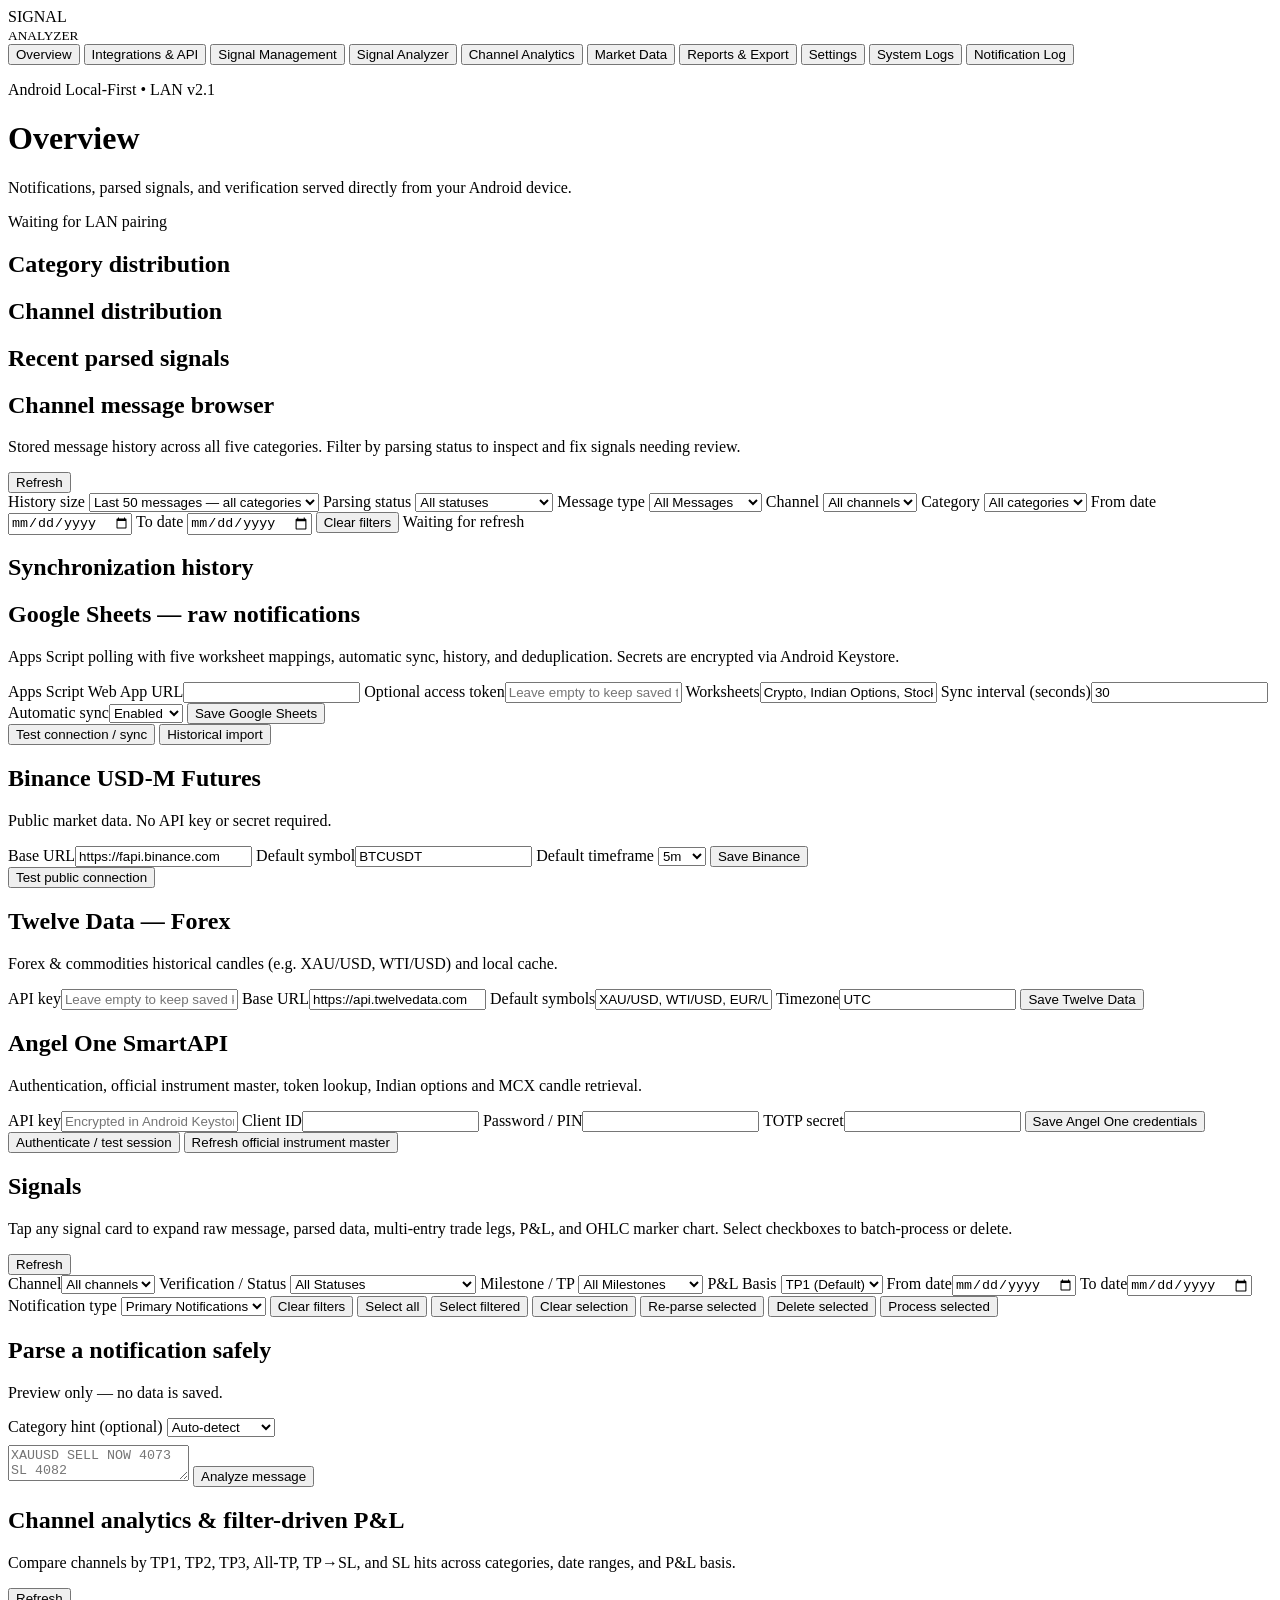
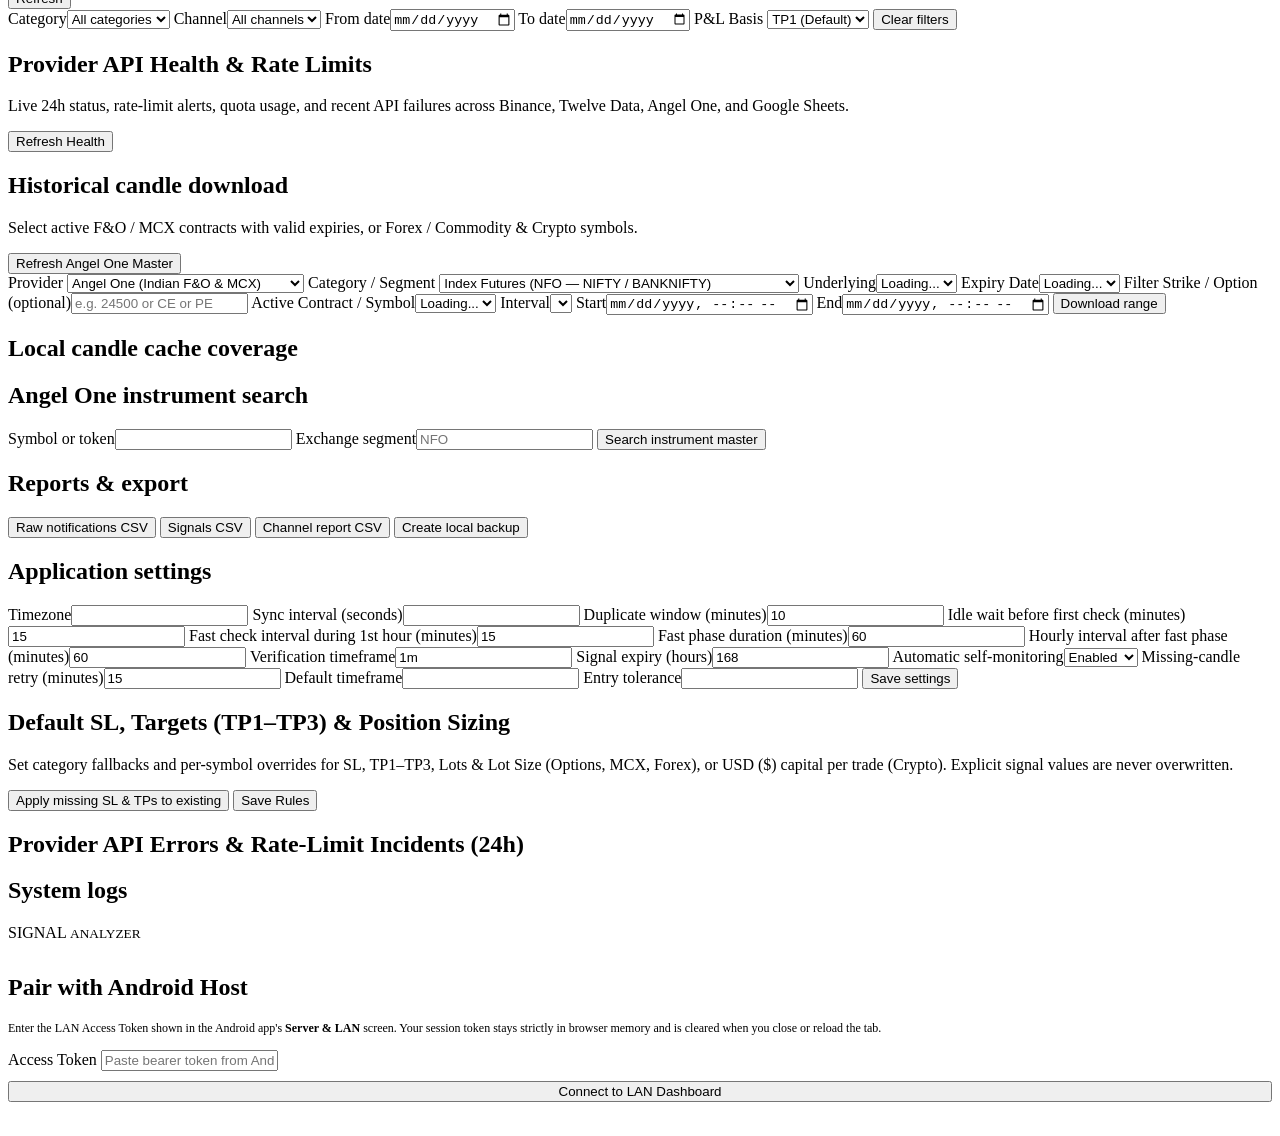
==== app/src/main/assets/dashboard/index.html @ 3a2015b2 "feat(aistudio): implement signal parsing and network utils Add regex-based signal parsing, DNS-over-" ====
<!doctype html>
<html lang="en">
<head>
  <meta charset="utf-8">
  <meta name="viewport" content="width=device-width,initial-scale=1">
  <title>Signal Analyzer — LAN Dashboard</title>
  <link rel="stylesheet" href="/style.css">
</head>
<body>
<aside>
  <div class="brand">SIGNAL<br><small>ANALYZER</small></div>
  <nav>
    <button class="active" data-view="overview">Overview</button>
    <button data-view="integrations">Integrations &amp; API</button>
    <button data-view="signals">Signal Management</button>
    <button data-view="analyzer">Signal Analyzer</button>
    <button data-view="analytics">Channel Analytics</button>
    <button data-view="market">Market Data</button>
    <button data-view="reports">Reports &amp; Export</button>
    <button data-view="settings">Settings</button>
    <button data-view="logs">System Logs</button>
    <button data-view="notifications">Notification Log</button>
  </nav>
  <p class="foot">Android Local-First • LAN v2.1</p>
</aside>

<main>
  <header>
    <div>
      <h1 id="page-title">Overview</h1>
      <p id="sub">Notifications, parsed signals, and verification served directly from your Android device.</p>
    </div>
    <div style="display:flex;align-items:center;gap:10px;flex-wrap:wrap">
      <span id="health">Waiting for LAN pairing</span>
      <button type="button" id="lock-session-btn" class="ch-btn" style="display:none">Lock Session</button>
    </div>
  </header>

  <div id="api-health-banner" class="api-alert-banner" style="display:none"></div>

  <section id="overview" class="view active">
    <div id="metrics" class="metrics"></div>
    <div class="grid">
      <article><h2>Category distribution</h2><div id="categories" class="bars"></div></article>
      <article><h2>Channel distribution</h2><div id="channels" class="bars"></div></article>
    </div>
    <article><h2>Recent parsed signals</h2><div id="recent-signals" class="table-wrap"></div></article>
  </section>

  <section id="notifications" class="view">
    <article>
      <div class="toolbar">
        <div>
          <h2>Channel message browser</h2>
          <p class="muted">Stored message history across all five categories. Filter by parsing status to inspect and fix signals needing review.</p>
        </div>
        <button class="primary" id="refresh-notifications">Refresh</button>
      </div>
      <div class="signal-filters">
        <label>History size
          <select id="notification-limit">
            <option value="50" selected>Last 50 messages — all categories</option>
            <option value="200">Last 200 messages</option>
            <option value="500">Last 500 messages</option>
          </select>
        </label>
        <label>Parsing status
          <select id="notification-parsing-status">
            <option value="">All statuses</option>
            <option value="needs_review">Needs Review</option>
            <option value="parsed">Parsed</option>
            <option value="manually_corrected">Manually Corrected</option>
            <option value="unparsed">Unparsed</option>
          </select>
        </label>
        <label>Message type
          <select id="notification-log-type">
            <option value="all" selected>All Messages</option>
            <option value="primary">Primary Only</option>
            <option value="duplicates">Duplicates</option>
            <option value="updates">Signal Updates</option>
          </select>
        </label>
        <label>Channel
          <select id="notification-channel"><option value="">All channels</option></select>
        </label>
        <label>Category
          <select id="notification-category"><option value="">All categories</option></select>
        </label>
        <label>From date
          <input id="notification-date-from" type="date">
        </label>
        <label>To date
          <input id="notification-date-to" type="date">
        </label>
        <button id="clear-notification-filters">Clear filters</button>
        <span id="notification-status" class="muted">Waiting for refresh</span>
      </div>
      <div id="notifications-table" class="table-wrap"></div>
    </article>
    <article>
      <h2>Synchronization history</h2>
      <div id="notification-sync-history" class="table-wrap"></div>
    </article>
  </section>

  <section id="integrations" class="view">
    <article>
      <h2>Google Sheets — raw notifications</h2>
      <p class="muted">Apps Script polling with five worksheet mappings, automatic sync, history, and deduplication. Secrets are encrypted via Android Keystore.</p>
      <form id="sheets-form" class="form-grid">
        <label>Apps Script Web App URL<input name="apps_script_url" type="url"></label>
        <label>Optional access token<input name="access_token" type="password" placeholder="Leave empty to keep saved token"></label>
        <label>Worksheets<input name="worksheets" value="Crypto, Indian Options, Stock Options, MCX, Forex"></label>
        <label>Sync interval (seconds)<input name="sync_interval_seconds" type="number" min="5" value="30"></label>
        <label>Automatic sync<select name="auto_sync"><option value="true">Enabled</option><option value="false">Disabled</option></select></label>
        <button class="primary">Save Google Sheets</button>
      </form>
      <div class="actions">
        <button id="sheets-test" type="button">Test connection / sync</button>
        <button id="sheets-history" type="button">Historical import</button>
      </div>
      <output id="sheets-result"></output>
    </article>
    <article>
      <h2>Binance USD-M Futures</h2>
      <p class="muted">Public market data. No API key or secret required.</p>
      <form id="binance-config" class="form-grid">
        <label>Base URL<input name="base_url" value="https://fapi.binance.com"></label>
        <label>Default symbol<input name="default_symbol" value="BTCUSDT"></label>
        <label>Default timeframe
          <select name="default_interval">
            <option>1m</option><option>3m</option><option selected>5m</option><option>15m</option>
            <option>30m</option><option>1h</option><option>2h</option><option>4h</option><option>1d</option>
          </select>
        </label>
        <button class="primary">Save Binance</button>
      </form>
      <button id="binance-test" type="button">Test public connection</button>
      <output id="binance-result"></output>
    </article>
    <article>
      <h2>Twelve Data — Forex</h2>
      <p class="muted">Forex &amp; commodities historical candles (e.g. XAU/USD, WTI/USD) and local cache.</p>
      <form id="twelve-form" class="form-grid">
        <label>API key<input name="api_key" type="password" placeholder="Leave empty to keep saved key"></label>
        <label>Base URL<input name="base_url" value="https://api.twelvedata.com"></label>
        <label>Default symbols<input name="symbols" value="XAU/USD, WTI/USD, EUR/USD, GBP/USD, USD/JPY"></label>
        <label>Timezone<input name="timezone" value="UTC"></label>
        <button class="primary">Save Twelve Data</button>
      </form>
      <output id="twelve-result"></output>
    </article>
    <article>
      <h2>Angel One SmartAPI</h2>
      <p class="muted">Authentication, official instrument master, token lookup, Indian options and MCX candle retrieval.</p>
      <form id="angel-form" class="form-grid">
        <label>API key<input name="api_key" type="password" placeholder="Encrypted in Android Keystore"></label>
        <label>Client ID<input name="client_id" type="password"></label>
        <label>Password / PIN<input name="password" type="password"></label>
        <label>TOTP secret<input name="totp_secret" type="password"></label>
        <button class="primary">Save Angel One credentials</button>
      </form>
      <div class="actions">
        <button id="angel-test" type="button">Authenticate / test session</button>
        <button id="master-refresh" type="button">Refresh official instrument master</button>
      </div>
      <output id="angel-result"></output>
    </article>
  </section>

  <section id="signals" class="view">
    <article>
      <div class="toolbar">
        <div>
          <h2>Signals</h2>
          <p class="muted">Tap any signal card to expand raw message, parsed data, multi-entry trade legs, P&amp;L, and OHLC marker chart. Select checkboxes to batch-process or delete.</p>
        </div>
        <button class="primary" id="refresh-signals">Refresh</button>
      </div>
      <div id="category-filters" class="category-filters"></div>
      <div class="signal-filters">
        <label>Channel<select id="channel-filter"><option value="">All channels</option></select></label>
        <label>Verification / Status
          <select id="verification-filter">
            <option value="">All Statuses</option>
            <option value="needs_review">Needs Review (Unparsed)</option>
            <option value="manual_needed">Manual Processing Needed</option>
            <option value="scheduled">Auto-Scheduled (Active)</option>
            <option value="pending">Pending</option>
            <option value="awaiting_market_data">Awaiting Market Data</option>
            <option value="historical_data_missing">No Historical Data</option>
            <option value="entry_hit">Entry Hit</option>
            <option value="target_hit">TP Hit (Target Hit)</option>
            <option value="stop_loss_hit">SL Hit (Stop Loss Hit)</option>
            <option value="ambiguous">Ambiguous</option>
          </select>
        </label>
        <label>Milestone / TP
          <select id="tp-filter">
            <option value="">All Milestones</option>
            <option value="tp1_plus">TP1+ Hit</option>
            <option value="tp2_plus">TP2+ Hit</option>
            <option value="tp3_plus">TP3+ Hit</option>
            <option value="all_tps">All TPs Hit</option>
            <option value="tp1_only">TP1 Only</option>
            <option value="tp_then_sl">TP → SL Closed</option>
            <option value="sl_only">SL Hit Only</option>
            <option value="active">Active Monitoring</option>
          </select>
        </label>
        <label>P&amp;L Basis
          <select id="pnl-basis-filter">
            <option value="tp1" selected>TP1 (Default)</option>
            <option value="tp2">TP2</option>
            <option value="tp3">TP3</option>
            <option value="highest_tp">Highest TP</option>
          </select>
        </label>
        <label>From date<input id="signal-date-from" type="date"></label>
        <label>To date<input id="signal-date-to" type="date"></label>
        <label>Notification type
          <select id="notification-type-filter">
            <option value="all">All Notifications</option>
            <option value="primary" selected>Primary Notifications</option>
            <option value="duplicates">Duplicates</option>
            <option value="updates">Signal Updates</option>
          </select>
        </label>
        <button id="clear-signal-filters">Clear filters</button>
        <button id="select-all">Select all</button>
        <button id="select-filtered">Select filtered</button>
        <button id="clear-selection">Clear selection</button>
        <button id="reparse-selected">Re-parse selected</button>
        <button id="delete-selected" class="btn-danger" type="button">Delete selected</button>
        <button class="primary" id="process-selected">Process selected</button>
      </div>
      <div id="signals-pnl-summary" class="pnl-summary-strip"></div>
      <output id="process-result"></output>
      <div id="signals-list" class="signals-accordion"></div>
    </article>
  </section>

  <section id="analyzer" class="view">
    <article>
      <h2>Parse a notification safely</h2>
      <p class="muted">Preview only — no data is saved.</p>
      <div class="signal-filters" style="margin-bottom:8px">
        <label>Category hint (optional)
          <select id="parse-category">
            <option value="">Auto-detect</option>
            <option value="Crypto">Crypto</option>
            <option value="Forex">Forex</option>
            <option value="Indian Options">Indian Options</option>
            <option value="Stock Options">Stock Options</option>
            <option value="MCX">MCX</option>
          </select>
        </label>
      </div>
      <textarea id="parse-message" placeholder="XAUUSD SELL NOW 4073&#10;SL 4082&#10;TP 4065 4058"></textarea>
      <button class="primary" id="parse-preview">Analyze message</button>
      <pre id="parse-output"></pre>
    </article>
  </section>

  <section id="analytics" class="view">
    <article>
      <div class="toolbar">
        <div>
          <h2>Channel analytics &amp; filter-driven P&amp;L</h2>
          <p class="muted">Compare channels by TP1, TP2, TP3, All-TP, TP→SL, and SL hits across categories, date ranges, and P&amp;L basis.</p>
        </div>
        <button class="primary" id="refresh-analytics">Refresh</button>
      </div>
      <div class="signal-filters" style="margin-bottom:10px">
        <label>Category<select id="analytics-category"><option value="">All categories</option></select></label>
        <label>Channel<select id="analytics-channel"><option value="">All channels</option></select></label>
        <label>From date<input id="analytics-date-from" type="date"></label>
        <label>To date<input id="analytics-date-to" type="date"></label>
        <label>P&amp;L Basis
          <select id="analytics-pnl-basis">
            <option value="tp1" selected>TP1 (Default)</option>
            <option value="tp2">TP2</option>
            <option value="tp3">TP3</option>
            <option value="highest_tp">Highest TP</option>
          </select>
        </label>
        <button type="button" id="clear-analytics-filters">Clear filters</button>
      </div>
      <div id="analytics-table" class="table-wrap"></div>
    </article>
  </section>

  <section id="market" class="view">
    <article>
      <div class="toolbar">
        <div>
          <h2>Provider API Health &amp; Rate Limits</h2>
          <p class="muted">Live 24h status, rate-limit alerts, quota usage, and recent API failures across Binance, Twelve Data, Angel One, and Google Sheets.</p>
        </div>
        <button type="button" id="refresh-api-health">Refresh Health</button>
      </div>
      <div id="api-health-panel"></div>
    </article>
    <article>
      <div class="toolbar">
        <div>
          <h2>Historical candle download</h2>
          <p class="muted">Select active F&amp;O / MCX contracts with valid expiries, or Forex / Commodity &amp; Crypto symbols.</p>
        </div>
        <button type="button" id="market-master-refresh">Refresh Angel One Master</button>
      </div>
      <form id="candle-form" class="form-grid">
        <label>Provider
          <select name="provider" id="candle-provider">
            <option value="angel_one">Angel One (Indian F&amp;O &amp; MCX)</option>
            <option value="twelve_data">Twelve Data (Forex &amp; Gold / US Oil)</option>
            <option value="binance">Binance USD-M Futures (Crypto)</option>
          </select>
        </label>
        <label class="ao-field">Category / Segment
          <select id="ao-category">
            <option value="NFO|FUTIDX">Index Futures (NFO — NIFTY / BANKNIFTY)</option>
            <option value="NFO|OPTIDX">Index Options (NFO — CE / PE)</option>
            <option value="NFO|FUTSTK">Stock Futures (NFO)</option>
            <option value="NFO|OPTSTK">Stock Options (NFO)</option>
            <option value="MCX|FUTCOM">MCX Commodity Futures (CRUDEOIL / GOLD / SILVER)</option>
            <option value="MCX|OPTFUT">MCX Commodity Options (CE / PE)</option>
            <option value="BFO|FUTIDX">BSE Index Futures (BFO — SENSEX)</option>
            <option value="BFO|OPTIDX">BSE Index Options (BFO — SENSEX)</option>
            <option value="NSE|AMXIDX">NSE Spot Indices (NIFTY 50 / BANKNIFTY)</option>
          </select>
        </label>
        <label class="ao-field">Underlying<select id="ao-underlying"><option value="">Loading...</option></select></label>
        <label class="ao-field">Expiry Date<select id="ao-expiry"><option value="">Loading...</option></select></label>
        <label class="ao-field">Filter Strike / Option (optional)<input id="ao-filter" placeholder="e.g. 24500 or CE or PE"></label>
        <label class="ao-field">Active Contract / Symbol<select id="ao-contract"><option value="">Loading...</option></select></label>
        <label class="td-field" style="display:none">Forex / Commodity Symbol
          <select id="td-symbol">
            <optgroup label="Commodities &amp; Metals">
              <option value="XAU/USD">XAU/USD — Gold / US Dollar (XAUUSD)</option>
              <option value="WTI/USD">WTI/USD — US Oil / WTI Crude Spot (USOIL)</option>
              <option value="XBR/USD">XBR/USD — UK Oil / Brent Crude Spot</option>
              <option value="XAG/USD">XAG/USD — Silver / US Dollar (XAGUSD)</option>
            </optgroup>
            <optgroup label="Major Forex Pairs">
              <option value="EUR/USD">EUR/USD — Euro / US Dollar</option>
              <option value="GBP/USD">GBP/USD — British Pound / US Dollar</option>
              <option value="USD/JPY">USD/JPY — US Dollar / Japanese Yen</option>
              <option value="AUD/USD">AUD/USD — Australian Dollar / US Dollar</option>
              <option value="USD/CAD">USD/CAD — US Dollar / Canadian Dollar</option>
              <option value="USD/CHF">USD/CHF — US Dollar / Swiss Franc</option>
              <option value="NZD/USD">NZD/USD — New Zealand Dollar / US Dollar</option>
            </optgroup>
            <optgroup label="Saved Custom Symbols" id="td-custom-group"></optgroup>
          </select>
        </label>
        <label class="bn-field" style="display:none">USDT-M Futures Symbol
          <select id="bn-symbol">
            <option value="BTCUSDT">BTCUSDT — Bitcoin Perpetual</option>
            <option value="ETHUSDT">ETHUSDT — Ethereum Perpetual</option>
            <option value="SOLUSDT">SOLUSDT — Solana Perpetual</option>
            <option value="BNBUSDT">BNBUSDT — BNB Perpetual</option>
            <option value="XRPUSDT">XRPUSDT — XRP Perpetual</option>
            <option value="DOGEUSDT">DOGEUSDT — Dogecoin Perpetual</option>
            <option value="ADAUSDT">ADAUSDT — Cardano Perpetual</option>
            <option value="AVAXUSDT">AVAXUSDT — Avalanche Perpetual</option>
            <option value="LINKUSDT">LINKUSDT — Chainlink Perpetual</option>
            <option value="SUIUSDT">SUIUSDT — Sui Perpetual</option>
          </select>
        </label>
        <label>Interval<select name="interval" id="candle-interval"></select></label>
        <label>Start<input name="start" type="datetime-local"></label>
        <label>End<input name="end" type="datetime-local"></label>
        <input type="hidden" name="symbol" id="resolved-symbol">
        <input type="hidden" name="exchange" id="resolved-exchange">
        <button class="primary">Download range</button>
      </form>
      <p id="resolved-preview" class="muted" style="margin-top:10px;font-size:12px;"></p>
      <output id="candle-result"></output>
      <output id="twelve-usage"></output>
    </article>
    <article><h2>Local candle cache coverage</h2><div id="coverage" class="table-wrap"></div></article>
    <article>
      <h2>Angel One instrument search</h2>
      <form id="instrument-form" class="form-grid">
        <label>Symbol or token<input name="q"></label>
        <label>Exchange segment<input name="exchange" placeholder="NFO"></label>
        <button>Search instrument master</button>
      </form>
      <div id="instruments" class="table-wrap"></div>
    </article>
  </section>

  <section id="reports" class="view">
    <article>
      <h2>Reports &amp; export</h2>
      <div class="actions">
        <button type="button" data-export="raw">Raw notifications CSV</button>
        <button type="button" data-export="signals">Signals CSV</button>
        <button type="button" data-export="channels">Channel report CSV</button>
        <button id="backup" class="primary" type="button">Create local backup</button>
      </div>
      <output id="backup-result"></output>
    </article>
  </section>

  <section id="settings" class="view">
    <article>
      <h2>Application settings</h2>
      <form id="settings-form" class="form-grid">
        <label>Timezone<input name="timezone"></label>
        <label>Sync interval (seconds)<input name="sync_interval_seconds" type="number" min="5"></label>
        <label>Duplicate window (minutes)<input name="duplicate_window_minutes" type="number" min="1" value="10"></label>
        <label>Idle wait before first check (minutes)<input name="verification_initial_wait_minutes" type="number" min="0" value="15"></label>
        <label>Fast check interval during 1st hour (minutes)<input name="verification_repeat_minutes" type="number" min="1" value="15"></label>
        <label>Fast phase duration (minutes)<input name="verification_fast_phase_minutes" type="number" min="15" value="60"></label>
        <label>Hourly interval after fast phase (minutes)<input name="verification_extended_interval_minutes" type="number" min="5" value="60"></label>
        <label>Verification timeframe<input name="verification_timeframe" value="1m"></label>
        <label>Signal expiry (hours)<input name="verification_expiry_hours" type="number" min="1" value="168"></label>
        <label>Automatic self-monitoring<select name="automatic_verification_enabled"><option value="true">Enabled</option><option value="false">Disabled</option></select></label>
        <label>Missing-candle retry (minutes)<input name="verification_retry_minutes" type="number" min="1" value="15"></label>
        <label>Default timeframe<input name="default_timeframe"></label>
        <label>Entry tolerance<input name="entry_tolerance" type="number" step="any"></label>
        <button class="primary">Save settings</button>
      </form>
    </article>

    <article>
      <div class="toolbar">
        <div>
          <h2>Default SL, Targets (TP1–TP3) &amp; Position Sizing</h2>
          <p class="muted">Set category fallbacks and per-symbol overrides for SL, TP1–TP3, Lots &amp; Lot Size (Options, MCX, Forex), or USD ($) capital per trade (Crypto). Explicit signal values are never overwritten.</p>
        </div>
        <div class="actions">
          <button type="button" id="apply-default-sl-existing">Apply missing SL &amp; TPs to existing</button>
          <button type="button" class="primary" id="save-default-sl">Save Rules</button>
        </div>
      </div>
      <output id="default-sl-result"></output>
      <div id="default-sl-categories" class="sl-categories-stack"></div>
    </article>
  </section>

  <section id="logs" class="view">
    <article>
      <h2>Provider API Errors &amp; Rate-Limit Incidents (24h)</h2>
      <div id="api-incidents-table" class="table-wrap"></div>
    </article>
    <article>
      <h2>System logs</h2>
      <div id="logs-table" class="table-wrap"></div>
    </article>
  </section>
</main>

<dialog id="parse-review-dialog">
  <div class="toolbar"><h2>Parsed signal review</h2><button id="close-parse-review" type="button">Close</button></div>
  <div id="parse-review"><p class="muted">Loading...</p></div>
</dialog>

<div id="lan-auth-overlay" class="auth-overlay">
  <div class="auth-card">
    <div class="brand" style="padding:0 0 12px">SIGNAL <small>ANALYZER</small></div>
    <h2>Pair with Android Host</h2>
    <p class="muted" style="font-size:12px;margin:0 0 14px">
      Enter the LAN Access Token shown in the Android app's <b>Server &amp; LAN</b> screen.
      Your session token stays strictly in browser memory and is cleared when you close or reload the tab.
    </p>
    <form id="lan-auth-form" style="display:grid;gap:10px">
      <label>Access Token
        <input id="lan-token-input" type="password" autocomplete="off" placeholder="Paste bearer token from Android app" required>
      </label>
      <button type="submit" class="primary" id="lan-pair-submit">Connect to LAN Dashboard</button>
    </form>
    <p id="lan-auth-error" class="red" style="font-size:12px;margin:10px 0 0;min-height:18px"></p>
  </div>
</div>

<script src="/app.js"></script>
</body>
</html>
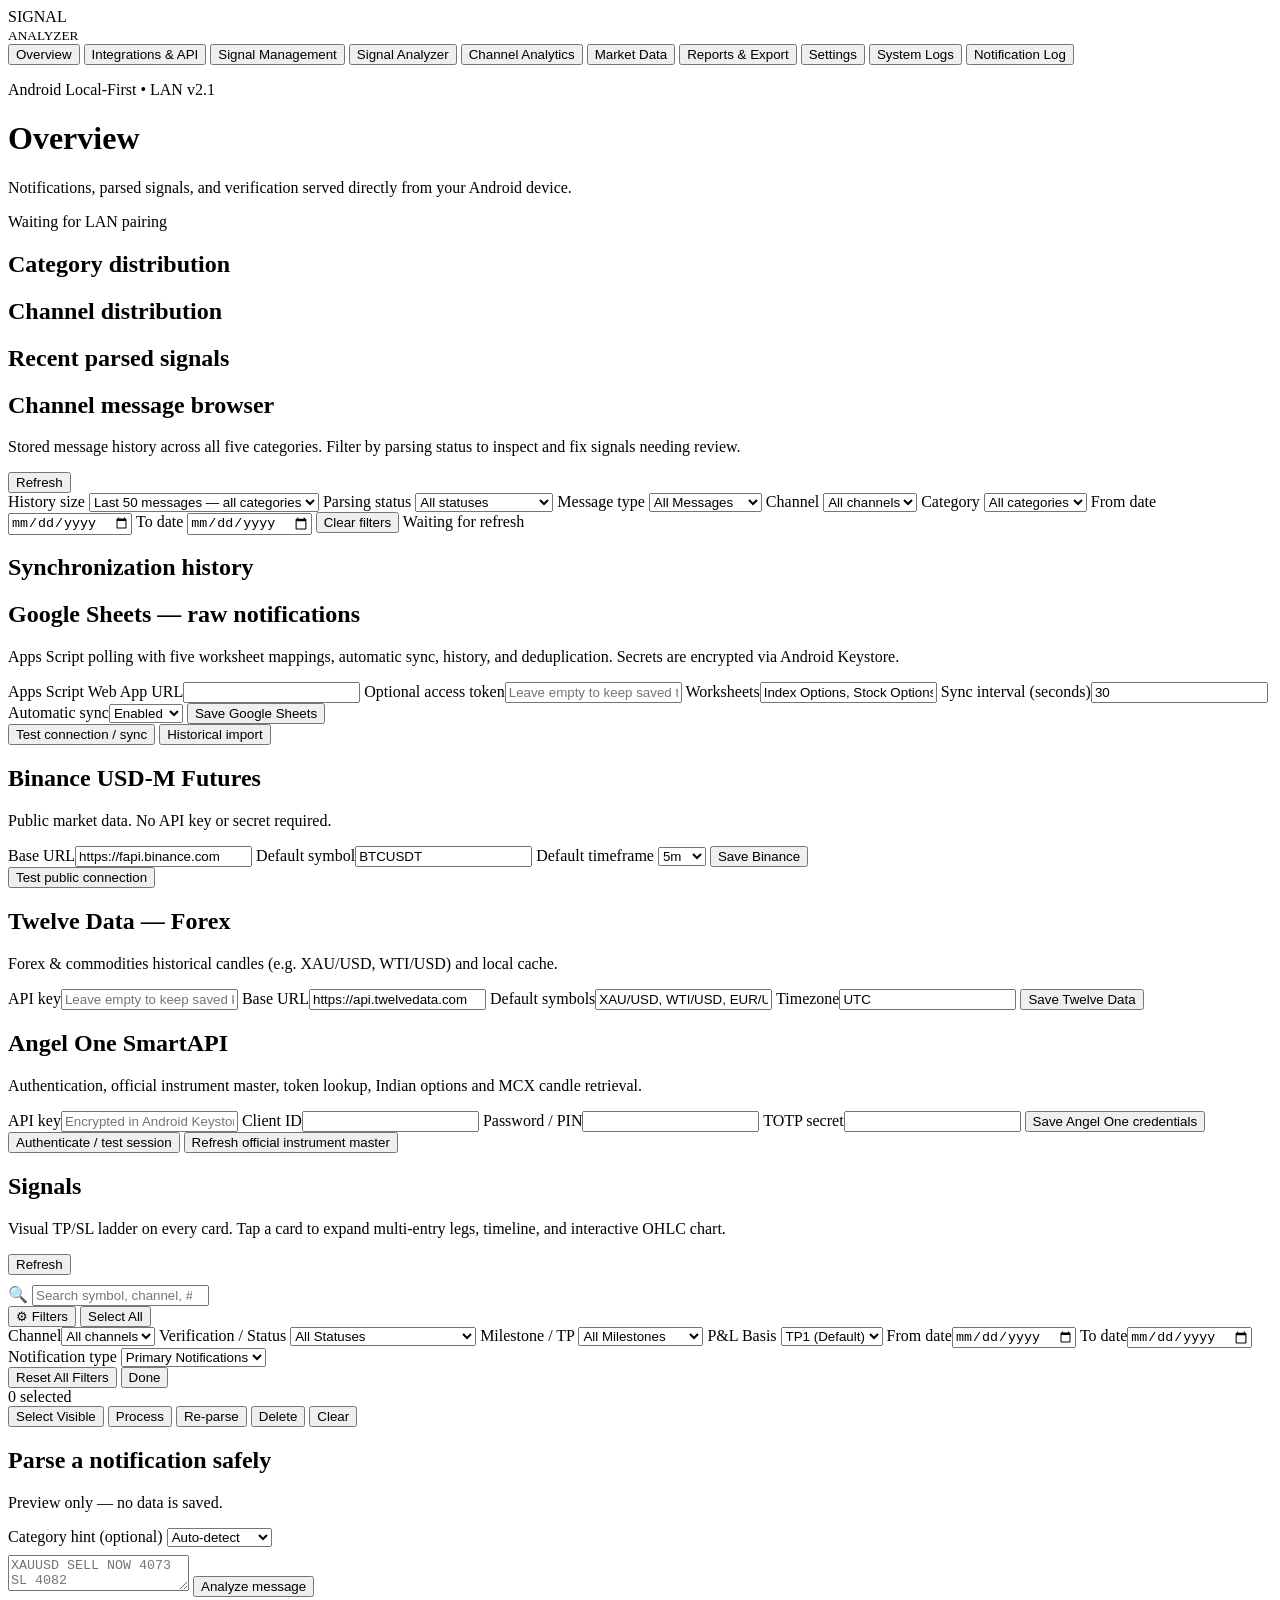
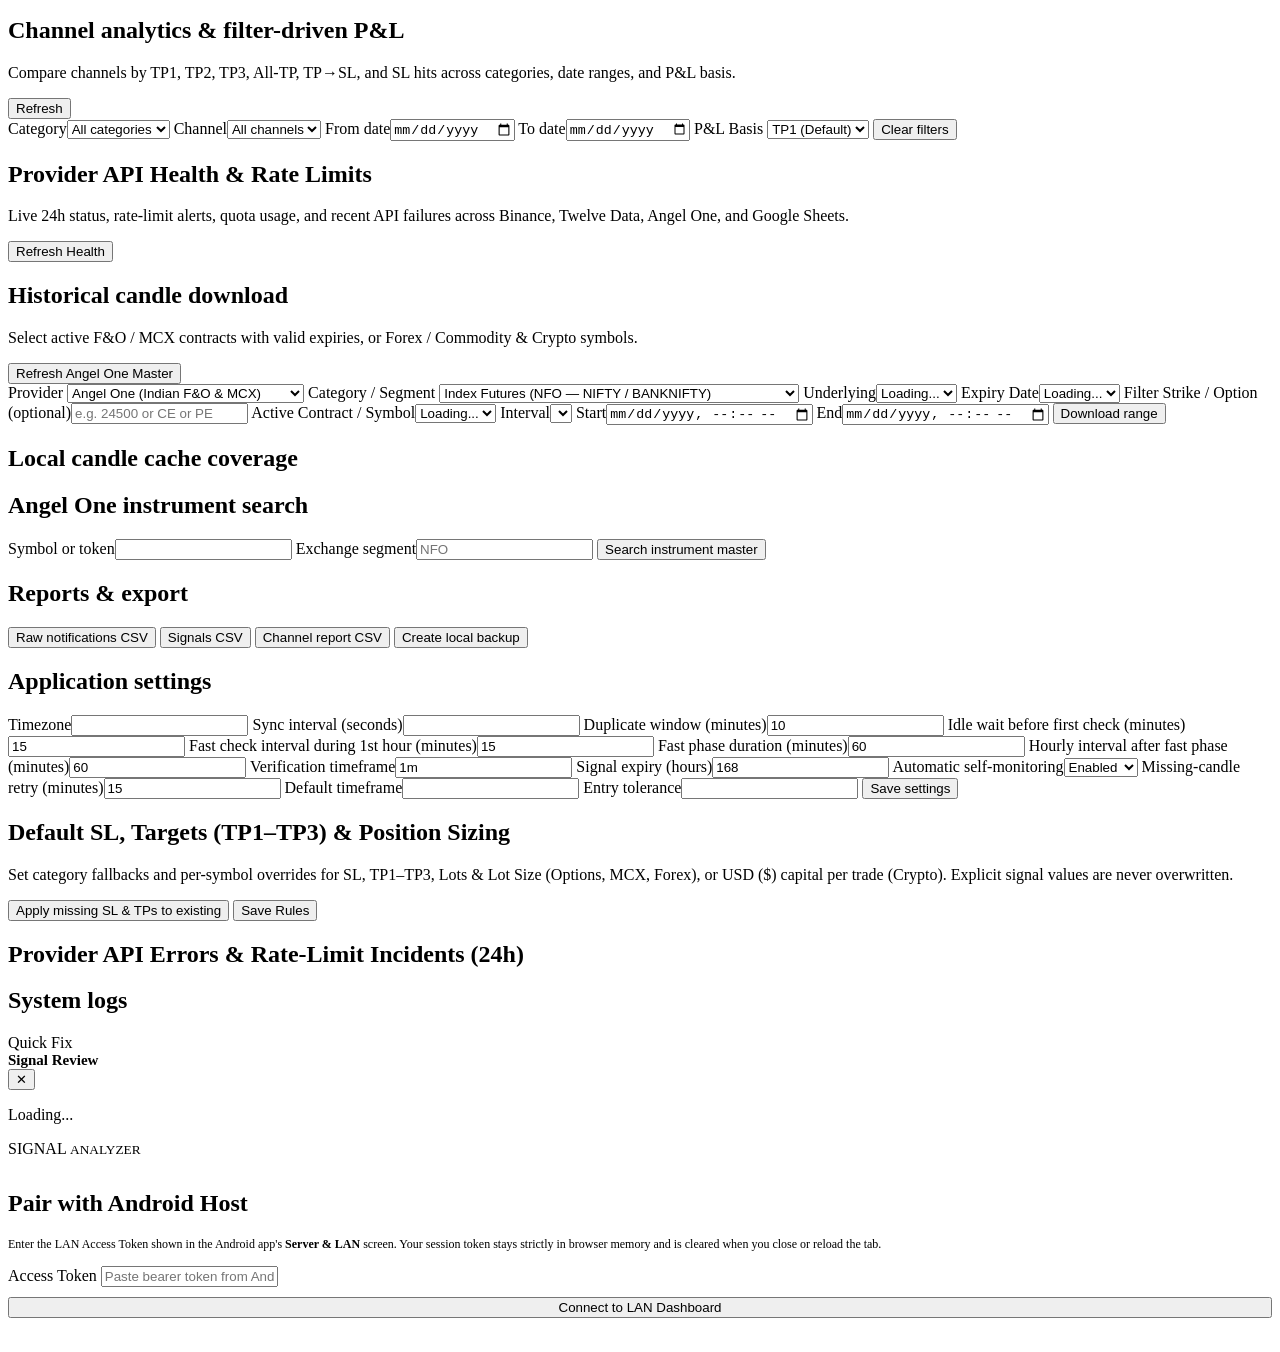
==== commit 2a4e0527: "feat(parser): enhance signal and category management - Update `HybridOptionsParser` with market-pric" ====
--- a/app/src/main/assets/dashboard/index.html
+++ b/app/src/main/assets/dashboard/index.html
@@ -111,7 +111,7 @@
       <form id="sheets-form" class="form-grid">
         <label>Apps Script Web App URL<input name="apps_script_url" type="url"></label>
         <label>Optional access token<input name="access_token" type="password" placeholder="Leave empty to keep saved token"></label>
-        <label>Worksheets<input name="worksheets" value="Crypto, Indian Options, Stock Options, MCX, Forex"></label>
+        <label>Worksheets<input name="worksheets" value="Index Options, Stock Options, MCX, Forex, Crypto"></label>
         <label>Sync interval (seconds)<input name="sync_interval_seconds" type="number" min="5" value="30"></label>
         <label>Automatic sync<select name="auto_sync"><option value="true">Enabled</option><option value="false">Disabled</option></select></label>
         <button class="primary">Save Google Sheets</button>
@@ -170,75 +170,103 @@
   </section>
 
   <section id="signals" class="view">
-    <article>
-      <div class="toolbar">
+    <article class="signals-shell">
+      <div class="toolbar" style="margin-bottom:10px">
         <div>
           <h2>Signals</h2>
-          <p class="muted">Tap any signal card to expand raw message, parsed data, multi-entry trade legs, P&amp;L, and OHLC marker chart. Select checkboxes to batch-process or delete.</p>
-        </div>
-        <button class="primary" id="refresh-signals">Refresh</button>
-      </div>
+          <p class="muted">Visual TP/SL ladder on every card. Tap a card to expand multi-entry legs, timeline, and interactive OHLC chart.</p>
+        </div>
+        <div class="actions">
+          <button type="button" id="open-review-queue-btn" class="review-queue-pill" style="display:none">&#x26A0; Review (<span id="review-queue-count">0</span>)</button>
+          <button class="primary" id="refresh-signals">Refresh</button>
+        </div>
+      </div>
+
       <div id="category-filters" class="category-filters"></div>
-      <div class="signal-filters">
-        <label>Channel<select id="channel-filter"><option value="">All channels</option></select></label>
-        <label>Verification / Status
-          <select id="verification-filter">
-            <option value="">All Statuses</option>
-            <option value="needs_review">Needs Review (Unparsed)</option>
-            <option value="manual_needed">Manual Processing Needed</option>
-            <option value="scheduled">Auto-Scheduled (Active)</option>
-            <option value="pending">Pending</option>
-            <option value="awaiting_market_data">Awaiting Market Data</option>
-            <option value="historical_data_missing">No Historical Data</option>
-            <option value="entry_hit">Entry Hit</option>
-            <option value="target_hit">TP Hit (Target Hit)</option>
-            <option value="stop_loss_hit">SL Hit (Stop Loss Hit)</option>
-            <option value="ambiguous">Ambiguous</option>
-          </select>
-        </label>
-        <label>Milestone / TP
-          <select id="tp-filter">
-            <option value="">All Milestones</option>
-            <option value="tp1_plus">TP1+ Hit</option>
-            <option value="tp2_plus">TP2+ Hit</option>
-            <option value="tp3_plus">TP3+ Hit</option>
-            <option value="all_tps">All TPs Hit</option>
-            <option value="tp1_only">TP1 Only</option>
-            <option value="tp_then_sl">TP → SL Closed</option>
-            <option value="sl_only">SL Hit Only</option>
-            <option value="active">Active Monitoring</option>
-          </select>
-        </label>
-        <label>P&amp;L Basis
-          <select id="pnl-basis-filter">
-            <option value="tp1" selected>TP1 (Default)</option>
-            <option value="tp2">TP2</option>
-            <option value="tp3">TP3</option>
-            <option value="highest_tp">Highest TP</option>
-          </select>
-        </label>
-        <label>From date<input id="signal-date-from" type="date"></label>
-        <label>To date<input id="signal-date-to" type="date"></label>
-        <label>Notification type
-          <select id="notification-type-filter">
-            <option value="all">All Notifications</option>
-            <option value="primary" selected>Primary Notifications</option>
-            <option value="duplicates">Duplicates</option>
-            <option value="updates">Signal Updates</option>
-          </select>
-        </label>
-        <button id="clear-signal-filters">Clear filters</button>
-        <button id="select-all">Select all</button>
-        <button id="select-filtered">Select filtered</button>
-        <button id="clear-selection">Clear selection</button>
-        <button id="reparse-selected">Re-parse selected</button>
-        <button id="delete-selected" class="btn-danger" type="button">Delete selected</button>
-        <button class="primary" id="process-selected">Process selected</button>
-      </div>
-      <div id="signals-pnl-summary" class="pnl-summary-strip"></div>
+
+      <div class="signals-compact-bar">
+        <div class="search-box">
+          <span class="search-ico">&#x1F50D;</span>
+          <input id="signal-search" type="search" placeholder="Search symbol, channel, #id or message...">
+        </div>
+        <button type="button" id="toggle-signal-filters" class="filter-toggle-btn">&#x2699; Filters <span id="active-filter-badge" class="filter-badge" style="display:none">0</span></button>
+        <button type="button" id="select-all">Select All</button>
+        <button type="button" id="clear-signal-filters" style="display:none">Reset</button>
+      </div>
+
+      <div id="active-filter-chips" class="active-filter-chips"></div>
+
+      <div id="signal-filter-drawer" class="filter-drawer">
+        <div class="filter-drawer-grid">
+          <label>Channel<select id="channel-filter"><option value="">All channels</option></select></label>
+          <label>Verification / Status
+            <select id="verification-filter">
+              <option value="">All Statuses</option>
+              <option value="needs_review">Needs Review (Unparsed)</option>
+              <option value="manual_needed">Manual Processing Needed</option>
+              <option value="scheduled">Auto-Scheduled (Active)</option>
+              <option value="pending">Pending</option>
+              <option value="awaiting_market_data">Awaiting Market Data</option>
+              <option value="historical_data_missing">No Historical Data</option>
+              <option value="entry_hit">Entry Hit</option>
+              <option value="target_hit">TP Hit (Target Hit)</option>
+              <option value="stop_loss_hit">SL Hit (Stop Loss Hit)</option>
+              <option value="ambiguous">Ambiguous</option>
+            </select>
+          </label>
+          <label>Milestone / TP
+            <select id="tp-filter">
+              <option value="">All Milestones</option>
+              <option value="tp1_plus">TP1+ Hit</option>
+              <option value="tp2_plus">TP2+ Hit</option>
+              <option value="tp3_plus">TP3+ Hit</option>
+              <option value="all_tps">All TPs Hit</option>
+              <option value="tp1_only">TP1 Only</option>
+              <option value="tp_then_sl">TP → SL Closed</option>
+              <option value="sl_only">SL Hit Only</option>
+              <option value="active">Active Monitoring</option>
+            </select>
+          </label>
+          <label>P&amp;L Basis
+            <select id="pnl-basis-filter">
+              <option value="tp1" selected>TP1 (Default)</option>
+              <option value="tp2">TP2</option>
+              <option value="tp3">TP3</option>
+              <option value="highest_tp">Highest TP</option>
+            </select>
+          </label>
+          <label>From date<input id="signal-date-from" type="date"></label>
+          <label>To date<input id="signal-date-to" type="date"></label>
+          <label>Notification type
+            <select id="notification-type-filter">
+              <option value="all">All Notifications</option>
+              <option value="primary" selected>Primary Notifications</option>
+              <option value="duplicates">Duplicates</option>
+              <option value="updates">Signal Updates</option>
+            </select>
+          </label>
+        </div>
+        <div class="filter-drawer-foot">
+          <button type="button" id="drawer-reset-filters">Reset All Filters</button>
+          <button type="button" class="primary" id="drawer-done-filters">Done</button>
+        </div>
+      </div>
+
+      <div id="signals-pnl-summary" class="pnl-summary-strip sticky-pnl"></div>
       <output id="process-result"></output>
       <div id="signals-list" class="signals-accordion"></div>
     </article>
+
+    <div id="batch-action-bar" class="batch-floating-bar hidden">
+      <span id="batch-count-label" class="batch-count">0 selected</span>
+      <div class="batch-actions">
+        <button type="button" id="select-filtered">Select Visible</button>
+        <button type="button" class="primary" id="process-selected">Process</button>
+        <button type="button" id="reparse-selected">Re-parse</button>
+        <button type="button" id="delete-selected" class="btn-danger">Delete</button>
+        <button type="button" id="clear-selection">Clear</button>
+      </div>
+    </div>
   </section>
 
   <section id="analyzer" class="view">
@@ -249,11 +277,11 @@
         <label>Category hint (optional)
           <select id="parse-category">
             <option value="">Auto-detect</option>
-            <option value="Crypto">Crypto</option>
-            <option value="Forex">Forex</option>
-            <option value="Indian Options">Indian Options</option>
+            <option value="Index Options">Index Options</option>
             <option value="Stock Options">Stock Options</option>
             <option value="MCX">MCX</option>
+            <option value="Forex">Forex</option>
+            <option value="Crypto">Crypto</option>
           </select>
         </label>
       </div>
@@ -454,10 +482,22 @@
   </section>
 </main>
 
-<dialog id="parse-review-dialog">
-  <div class="toolbar"><h2>Parsed signal review</h2><button id="close-parse-review" type="button">Close</button></div>
-  <div id="parse-review"><p class="muted">Loading...</p></div>
-</dialog>
+<div id="review-drawer-backdrop" class="review-drawer-backdrop">
+  <aside id="review-drawer" class="review-drawer" aria-label="Quick Fix &amp; Review Drawer">
+    <div class="review-drawer-head">
+      <div class="review-drawer-title-group">
+        <span id="review-drawer-badge" class="pill badge-orange">Quick Fix</span>
+        <h2 id="review-drawer-title" style="margin:0;font-size:15px">Signal Review</h2>
+      </div>
+      <div class="review-drawer-nav">
+        <button type="button" id="review-prev-btn" class="ch-btn" style="display:none">&larr; Prev</button>
+        <button type="button" id="review-next-btn" class="ch-btn" style="display:none">Next &rarr;</button>
+        <button type="button" id="close-parse-review" class="ch-btn">&#x2715;</button>
+      </div>
+    </div>
+    <div id="parse-review" class="review-drawer-body"><p class="muted">Loading...</p></div>
+  </aside>
+</div>
 
 <div id="lan-auth-overlay" class="auth-overlay">
   <div class="auth-card">
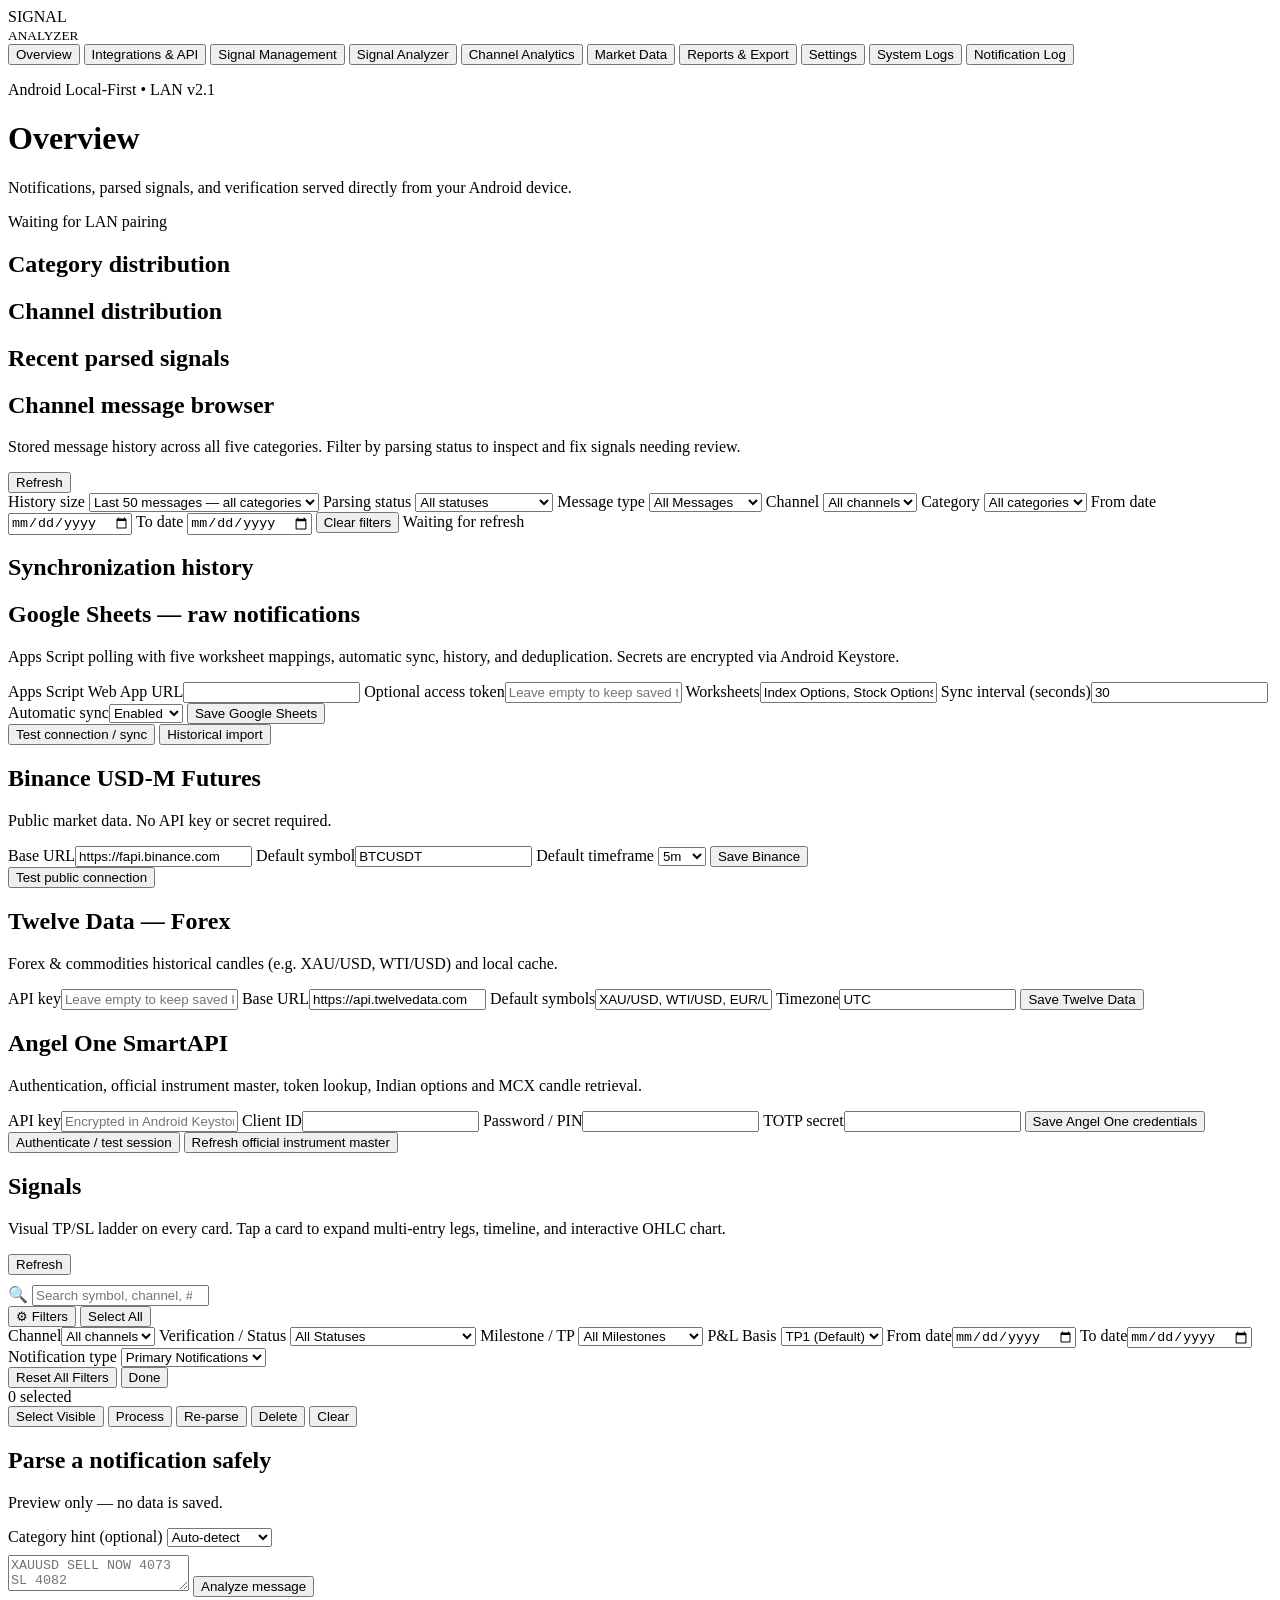
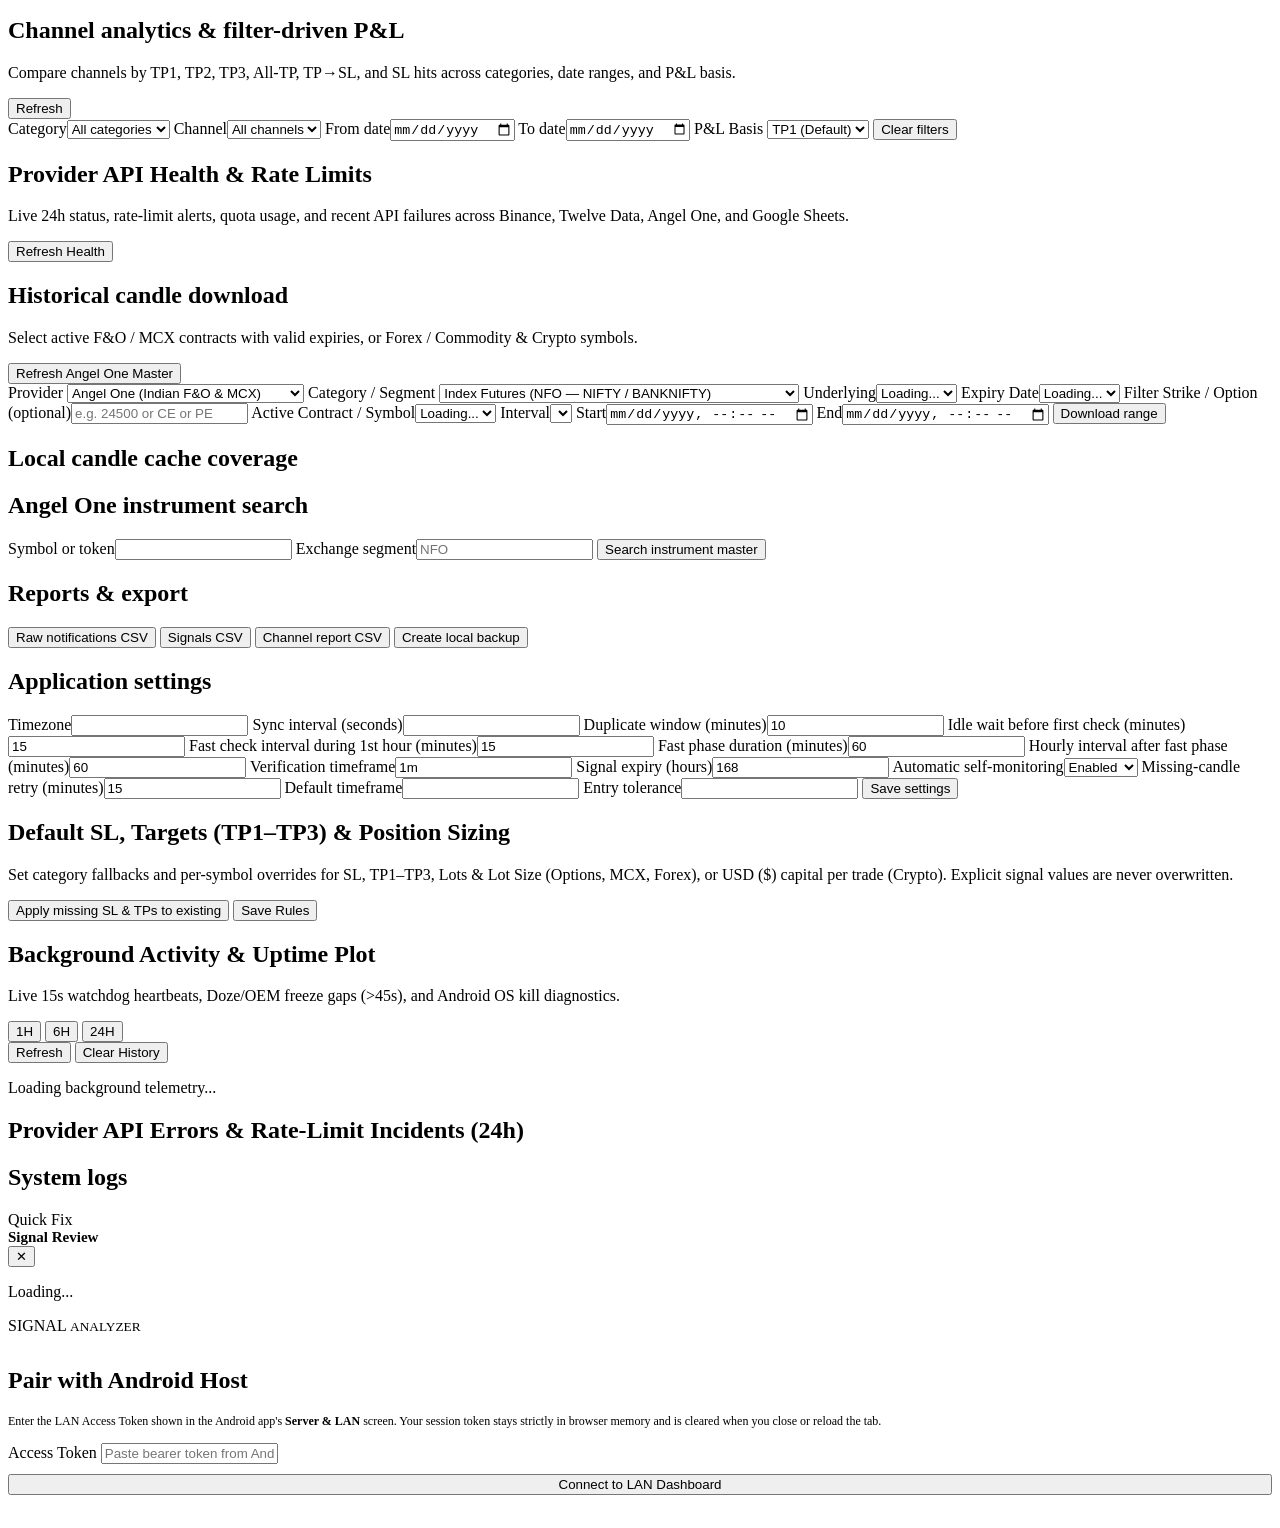
==== commit d0e69586: "feat(dashboard): add background health monitor Integrate BackgroundHealthTracker to provide a real-t" ====
--- a/app/src/main/assets/dashboard/index.html
+++ b/app/src/main/assets/dashboard/index.html
@@ -471,6 +471,24 @@
   </section>
 
   <section id="logs" class="view">
+    <article id="bg-health-article">
+      <div class="toolbar">
+        <div>
+          <h2>Background Activity &amp; Uptime Plot</h2>
+          <p class="muted">Live 15s watchdog heartbeats, Doze/OEM freeze gaps (&gt;45s), and Android OS kill diagnostics.</p>
+        </div>
+        <div class="actions">
+          <div class="bg-win-group" id="bg-health-window-btns">
+            <button type="button" class="ch-btn" data-bg-win="60">1H</button>
+            <button type="button" class="ch-btn active" data-bg-win="360">6H</button>
+            <button type="button" class="ch-btn" data-bg-win="1440">24H</button>
+          </div>
+          <button type="button" id="bg-health-refresh-btn">Refresh</button>
+          <button type="button" id="bg-health-clear-btn">Clear History</button>
+        </div>
+      </div>
+      <div id="bg-health-panel"><p class="muted">Loading background telemetry...</p></div>
+    </article>
     <article>
       <h2>Provider API Errors &amp; Rate-Limit Incidents (24h)</h2>
       <div id="api-incidents-table" class="table-wrap"></div>
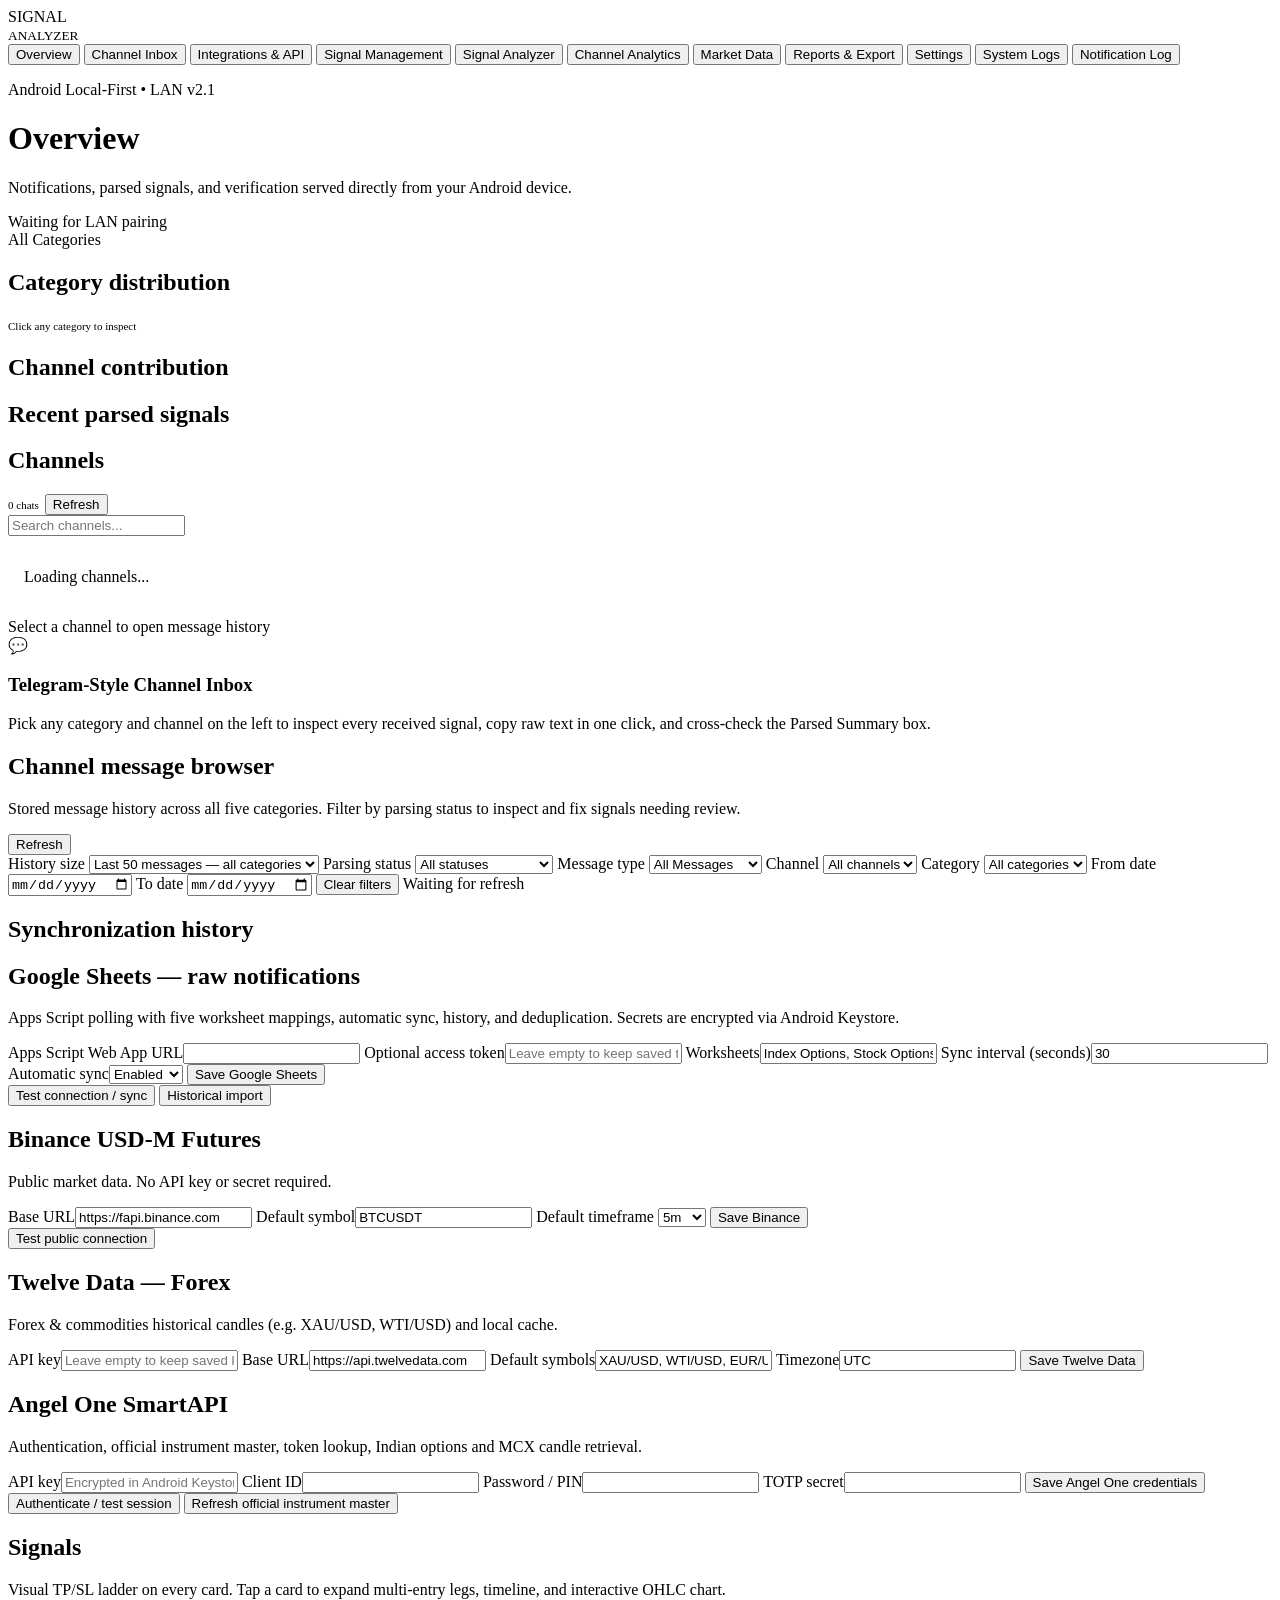
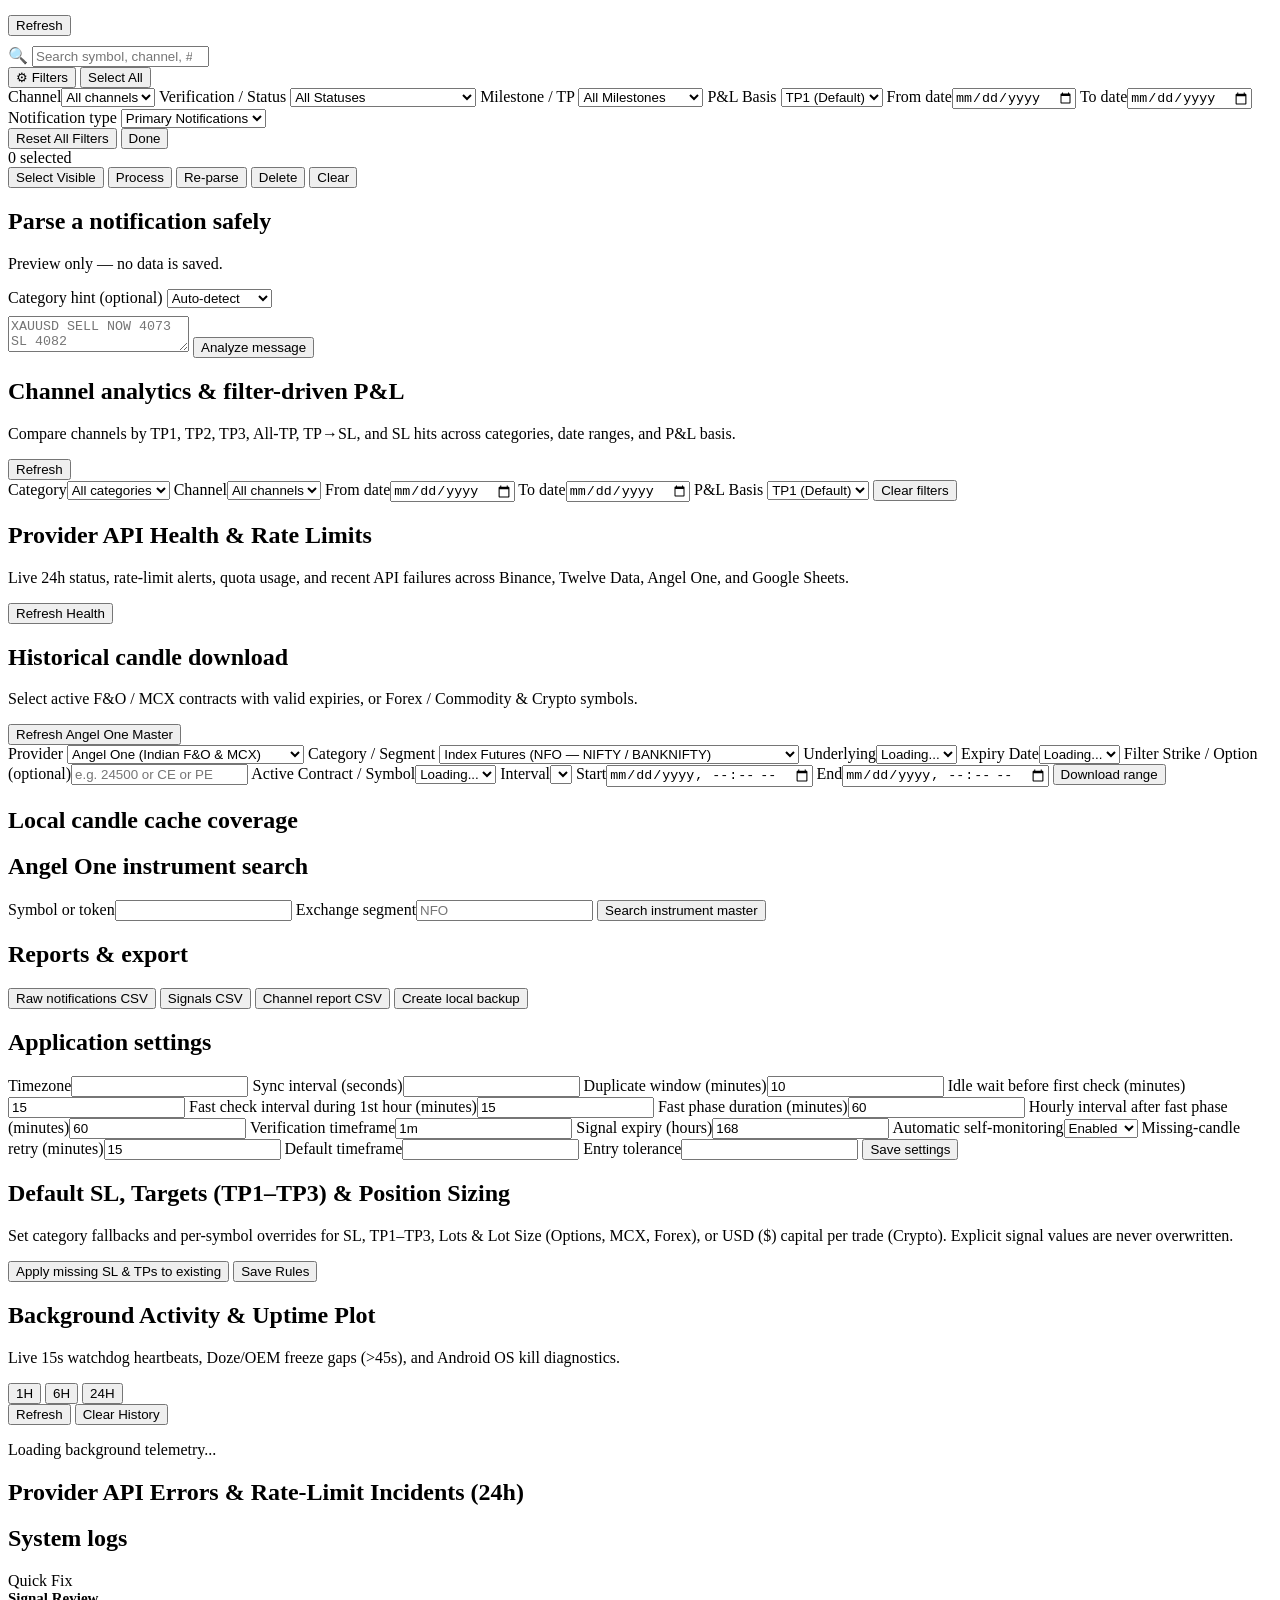
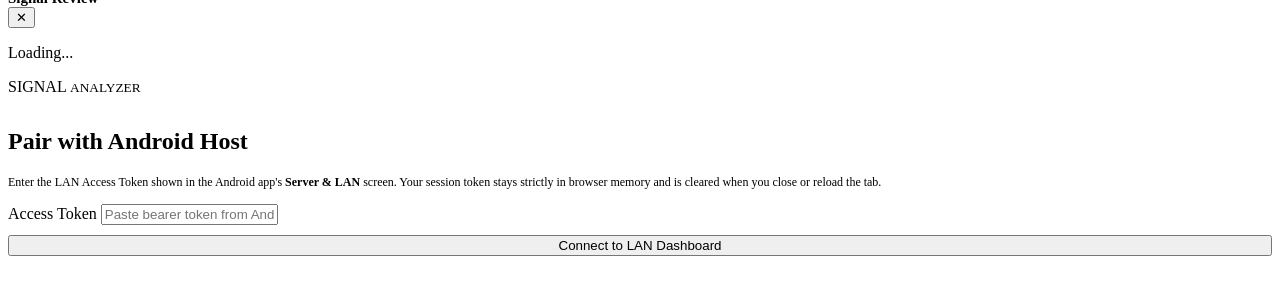
==== commit 580dd7ab: "feat(dashboard): add category filtering to overview Implement category-based filtering in the LAN da" ====
--- a/app/src/main/assets/dashboard/index.html
+++ b/app/src/main/assets/dashboard/index.html
@@ -11,6 +11,7 @@
   <div class="brand">SIGNAL<br><small>ANALYZER</small></div>
   <nav>
     <button class="active" data-view="overview">Overview</button>
+    <button data-view="inbox">Channel Inbox</button>
     <button data-view="integrations">Integrations &amp; API</button>
     <button data-view="signals">Signal Management</button>
     <button data-view="analyzer">Signal Analyzer</button>
@@ -39,12 +40,70 @@
   <div id="api-health-banner" class="api-alert-banner" style="display:none"></div>
 
   <section id="overview" class="view active">
+    <div class="overview-scope-bar">
+      <div id="overview-category-tabs" class="overview-cat-tabs" role="tablist" aria-label="Filter overview by category"></div>
+      <span id="overview-scope-badge" class="pill badge-blue">All Categories</span>
+    </div>
     <div id="metrics" class="metrics"></div>
     <div class="grid">
-      <article><h2>Category distribution</h2><div id="categories" class="bars"></div></article>
-      <article><h2>Channel distribution</h2><div id="channels" class="bars"></div></article>
-    </div>
-    <article><h2>Recent parsed signals</h2><div id="recent-signals" class="table-wrap"></div></article>
+      <article>
+        <div class="card-head-inline">
+          <h2>Category distribution</h2>
+          <span class="muted" style="font-size:11px">Click any category to inspect</span>
+        </div>
+        <div id="categories" class="bars"></div>
+      </article>
+      <article>
+        <div class="card-head-inline">
+          <h2 id="overview-channels-title">Channel contribution</h2>
+          <span id="overview-channels-sub" class="muted" style="font-size:11px"></span>
+        </div>
+        <div id="channels" class="bars"></div>
+      </article>
+    </div>
+    <article>
+      <div class="card-head-inline">
+        <h2 id="overview-recent-title">Recent parsed signals</h2>
+        <span id="overview-recent-sub" class="muted" style="font-size:11px"></span>
+      </div>
+      <div id="recent-signals" class="table-wrap"></div>
+    </article>
+  </section>
+
+  <section id="inbox" class="view">
+    <div id="inbox-shell" class="inbox-shell">
+      <div class="inbox-sidebar">
+        <div class="inbox-sidebar-head">
+          <div class="inbox-sidebar-title-row">
+            <h2>Channels</h2>
+            <div style="display:flex;align-items:center;gap:6px">
+              <span id="inbox-channel-count" class="muted" style="font-size:11px">0 chats</span>
+              <button type="button" id="inbox-refresh-btn" class="ch-btn" title="Refresh channels">Refresh</button>
+            </div>
+          </div>
+          <div id="inbox-category-pills" class="inbox-cat-pills" role="tablist" aria-label="Filter chats by category"></div>
+          <input id="inbox-channel-search" class="inbox-search-input" type="search" placeholder="Search channels..." autocomplete="off">
+        </div>
+        <div id="inbox-channel-list" class="inbox-channel-list">
+          <p class="muted" style="padding:16px">Loading channels...</p>
+        </div>
+      </div>
+
+      <div class="inbox-chat">
+        <div id="inbox-chat-header" class="inbox-chat-header">
+          <div class="inbox-chat-empty-head">
+            <span class="muted">Select a channel to open message history</span>
+          </div>
+        </div>
+        <div id="inbox-messages" class="inbox-messages">
+          <div class="inbox-empty-state">
+            <div class="inbox-empty-icon">&#128172;</div>
+            <h3>Telegram-Style Channel Inbox</h3>
+            <p class="muted">Pick any category and channel on the left to inspect every received signal, copy raw text in one click, and cross-check the Parsed Summary box.</p>
+          </div>
+        </div>
+      </div>
+    </div>
   </section>
 
   <section id="notifications" class="view">
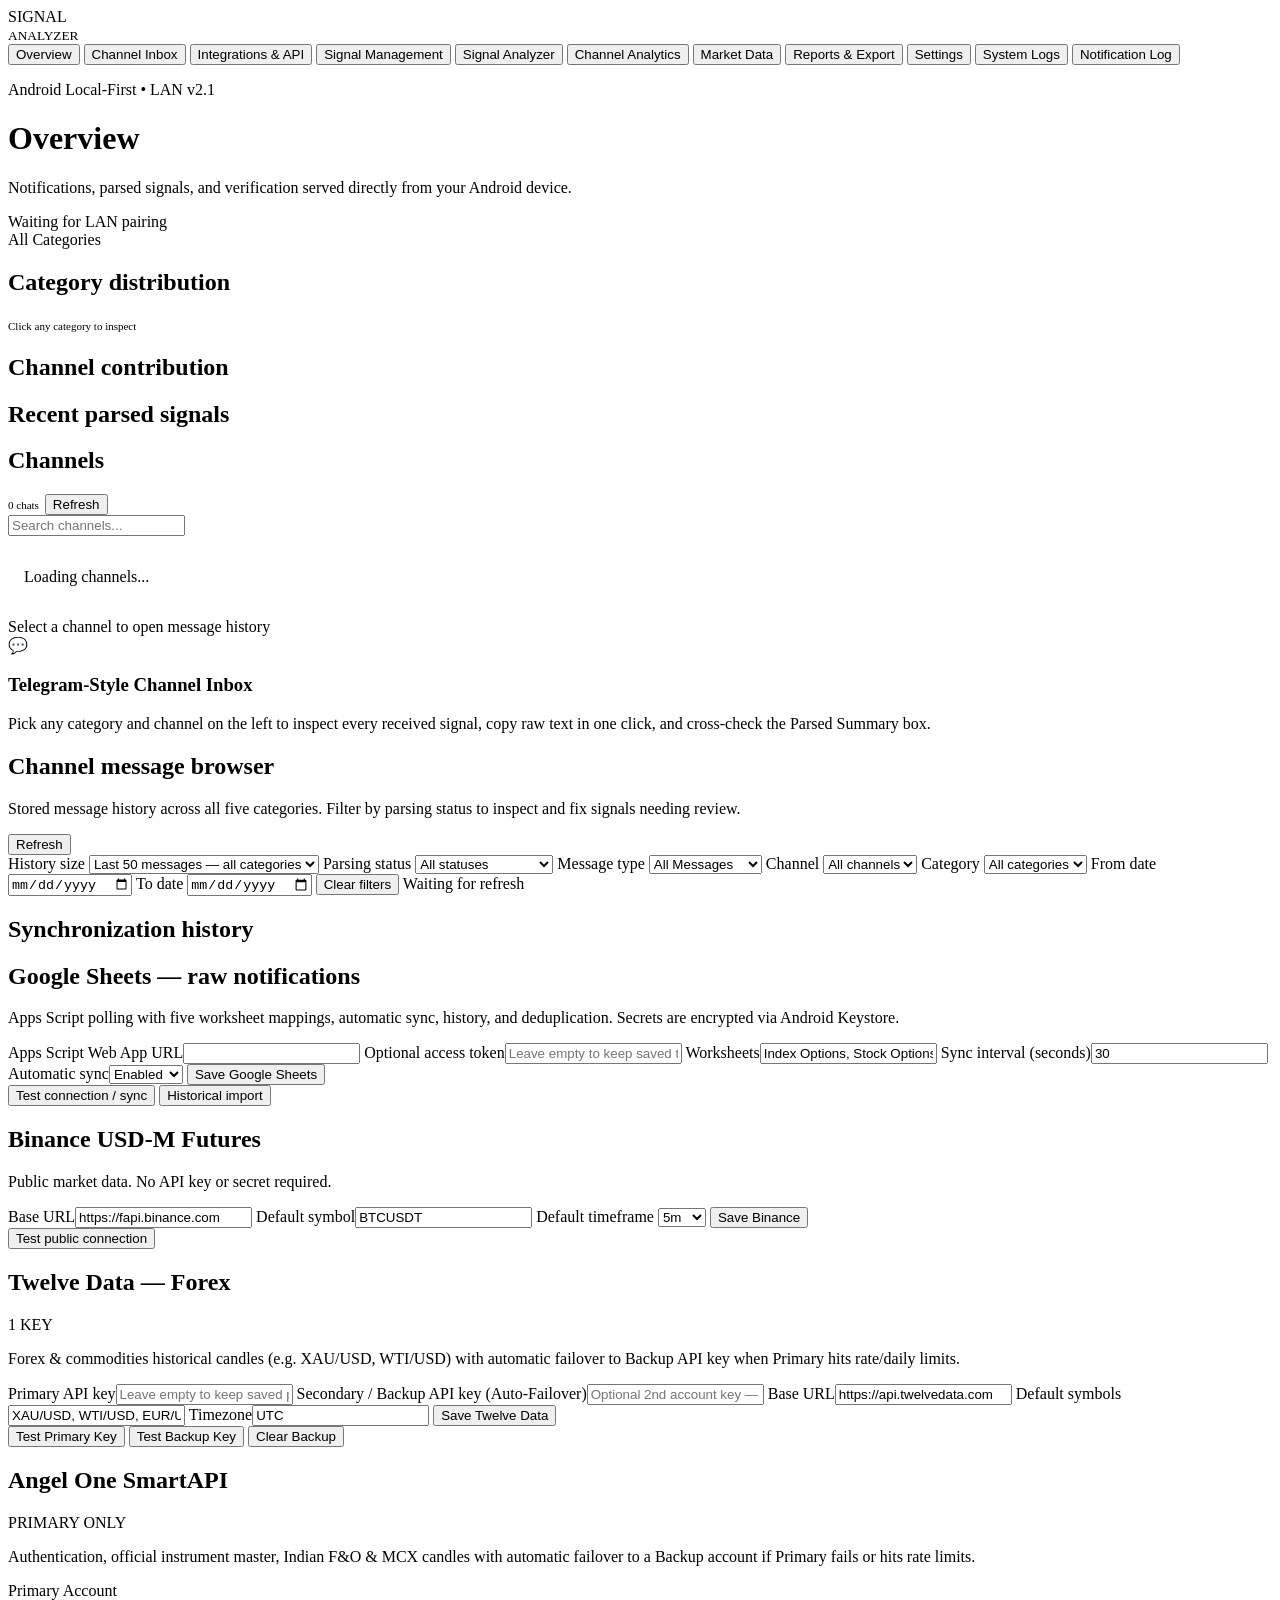
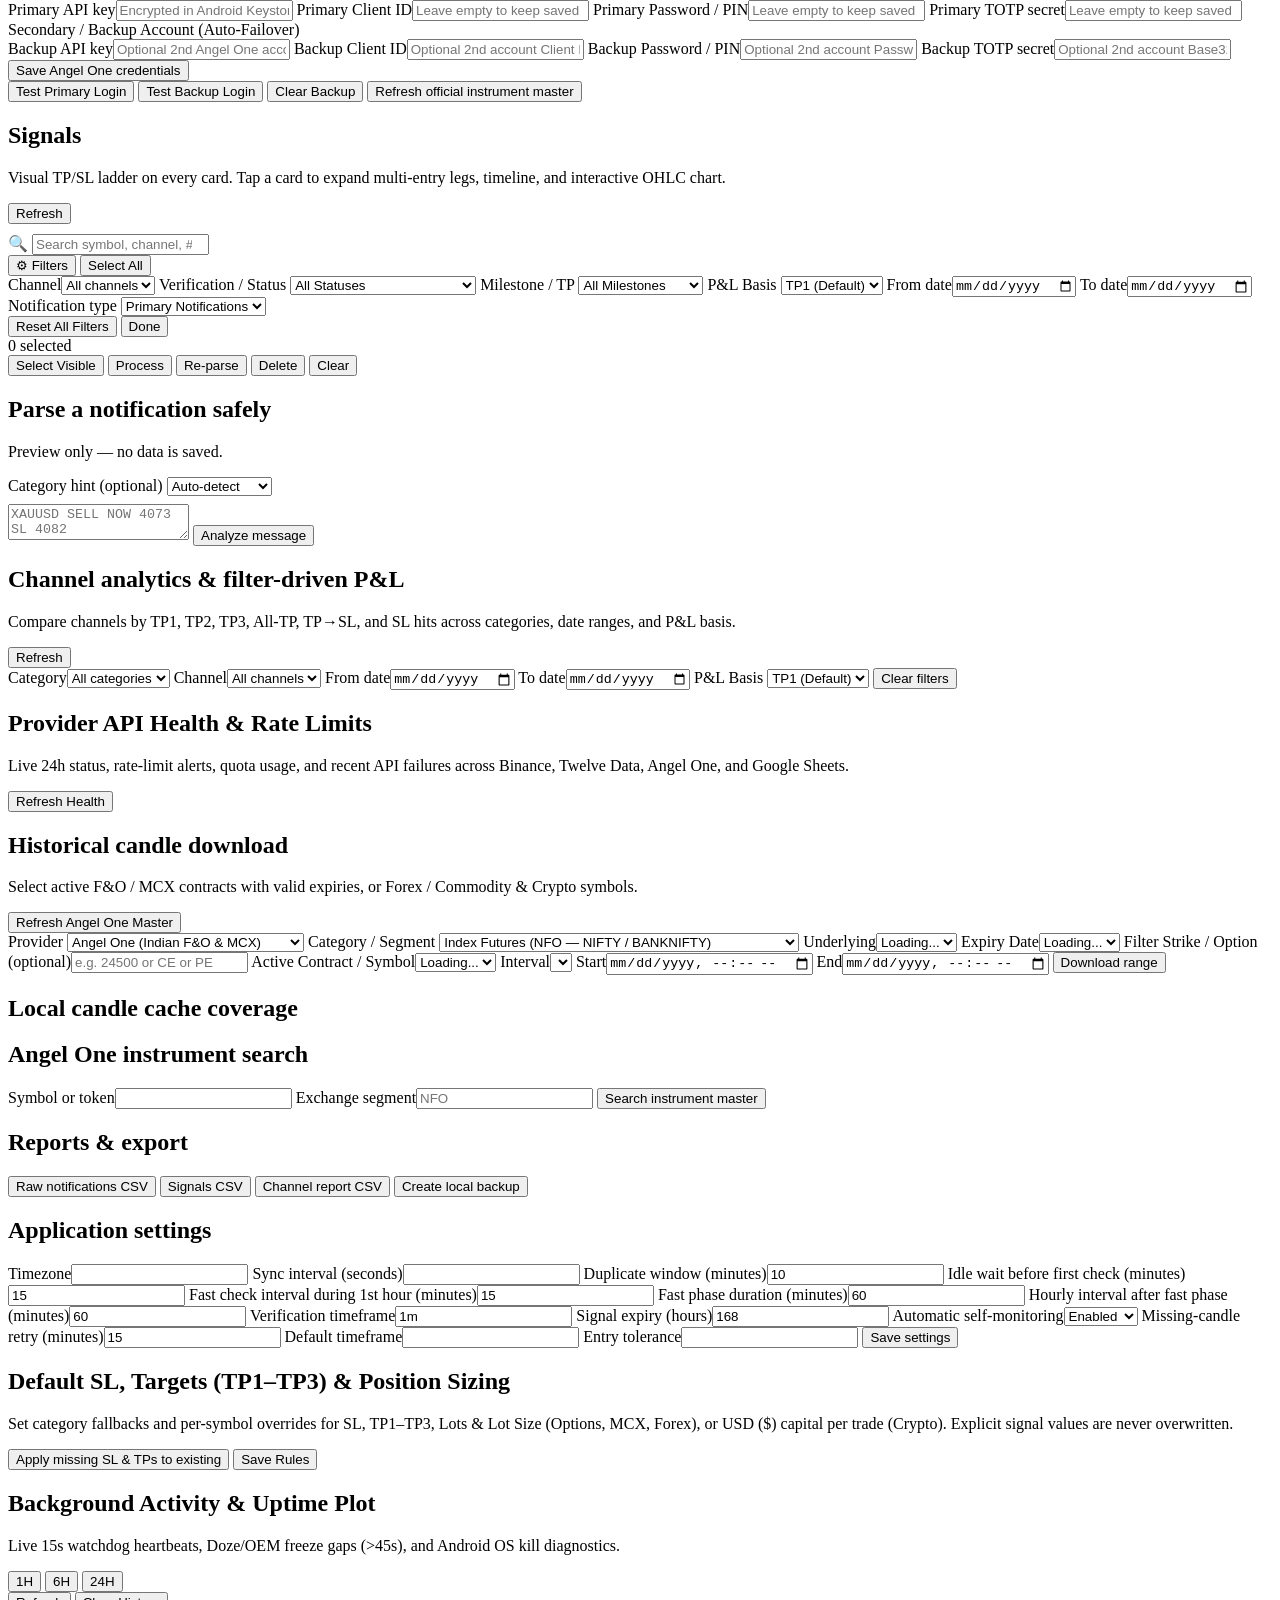
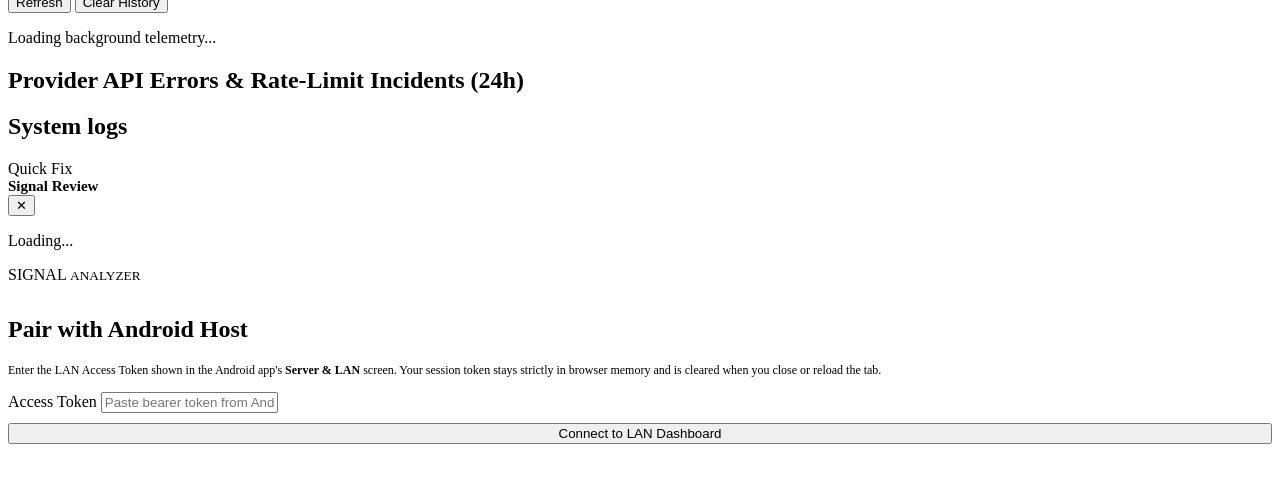
==== commit ba7739de: "feat(provider): implement multi-account failover support - Add `ProviderFailoverManager` to handle a" ====
--- a/app/src/main/assets/dashboard/index.html
+++ b/app/src/main/assets/dashboard/index.html
@@ -199,29 +199,49 @@
       <output id="binance-result"></output>
     </article>
     <article>
-      <h2>Twelve Data — Forex</h2>
-      <p class="muted">Forex &amp; commodities historical candles (e.g. XAU/USD, WTI/USD) and local cache.</p>
+      <div class="toolbar" style="margin-bottom:4px">
+        <h2>Twelve Data — Forex</h2>
+        <span id="twelve-backup-badge" class="pill badge-muted">1 KEY</span>
+      </div>
+      <p class="muted">Forex &amp; commodities historical candles (e.g. XAU/USD, WTI/USD) with automatic failover to Backup API key when Primary hits rate/daily limits.</p>
       <form id="twelve-form" class="form-grid">
-        <label>API key<input name="api_key" type="password" placeholder="Leave empty to keep saved key"></label>
+        <label>Primary API key<input name="api_key" type="password" placeholder="Leave empty to keep saved primary key"></label>
+        <label>Secondary / Backup API key (Auto-Failover)<input name="backup_api_key" type="password" placeholder="Optional 2nd account key — used if Primary hits limit"></label>
         <label>Base URL<input name="base_url" value="https://api.twelvedata.com"></label>
         <label>Default symbols<input name="symbols" value="XAU/USD, WTI/USD, EUR/USD, GBP/USD, USD/JPY"></label>
         <label>Timezone<input name="timezone" value="UTC"></label>
         <button class="primary">Save Twelve Data</button>
       </form>
+      <div class="actions">
+        <button id="twelve-test-primary" type="button">Test Primary Key</button>
+        <button id="twelve-test-backup" type="button">Test Backup Key</button>
+        <button id="twelve-clear-backup" type="button" class="btn-danger">Clear Backup</button>
+      </div>
       <output id="twelve-result"></output>
     </article>
     <article>
-      <h2>Angel One SmartAPI</h2>
-      <p class="muted">Authentication, official instrument master, token lookup, Indian options and MCX candle retrieval.</p>
+      <div class="toolbar" style="margin-bottom:4px">
+        <h2>Angel One SmartAPI</h2>
+        <span id="angel-backup-badge" class="pill badge-muted">PRIMARY ONLY</span>
+      </div>
+      <p class="muted">Authentication, official instrument master, Indian F&amp;O &amp; MCX candles with automatic failover to a Backup account if Primary fails or hits rate limits.</p>
       <form id="angel-form" class="form-grid">
-        <label>API key<input name="api_key" type="password" placeholder="Encrypted in Android Keystore"></label>
-        <label>Client ID<input name="client_id" type="password"></label>
-        <label>Password / PIN<input name="password" type="password"></label>
-        <label>TOTP secret<input name="totp_secret" type="password"></label>
+        <div class="backup-subhead">Primary Account</div>
+        <label>Primary API key<input name="api_key" type="password" placeholder="Encrypted in Android Keystore"></label>
+        <label>Primary Client ID<input name="client_id" type="password" placeholder="Leave empty to keep saved"></label>
+        <label>Primary Password / PIN<input name="password" type="password" placeholder="Leave empty to keep saved"></label>
+        <label>Primary TOTP secret<input name="totp_secret" type="password" placeholder="Leave empty to keep saved"></label>
+        <div class="backup-subhead backup-accent">Secondary / Backup Account (Auto-Failover)</div>
+        <label>Backup API key<input name="backup_api_key" type="password" placeholder="Optional 2nd Angel One account API key"></label>
+        <label>Backup Client ID<input name="backup_client_id" type="password" placeholder="Optional 2nd account Client ID"></label>
+        <label>Backup Password / PIN<input name="backup_password" type="password" placeholder="Optional 2nd account Password / PIN"></label>
+        <label>Backup TOTP secret<input name="backup_totp_secret" type="password" placeholder="Optional 2nd account Base32 TOTP secret"></label>
         <button class="primary">Save Angel One credentials</button>
       </form>
       <div class="actions">
-        <button id="angel-test" type="button">Authenticate / test session</button>
+        <button id="angel-test" type="button">Test Primary Login</button>
+        <button id="angel-test-backup" type="button">Test Backup Login</button>
+        <button id="angel-clear-backup" type="button" class="btn-danger">Clear Backup</button>
         <button id="master-refresh" type="button">Refresh official instrument master</button>
       </div>
       <output id="angel-result"></output>
